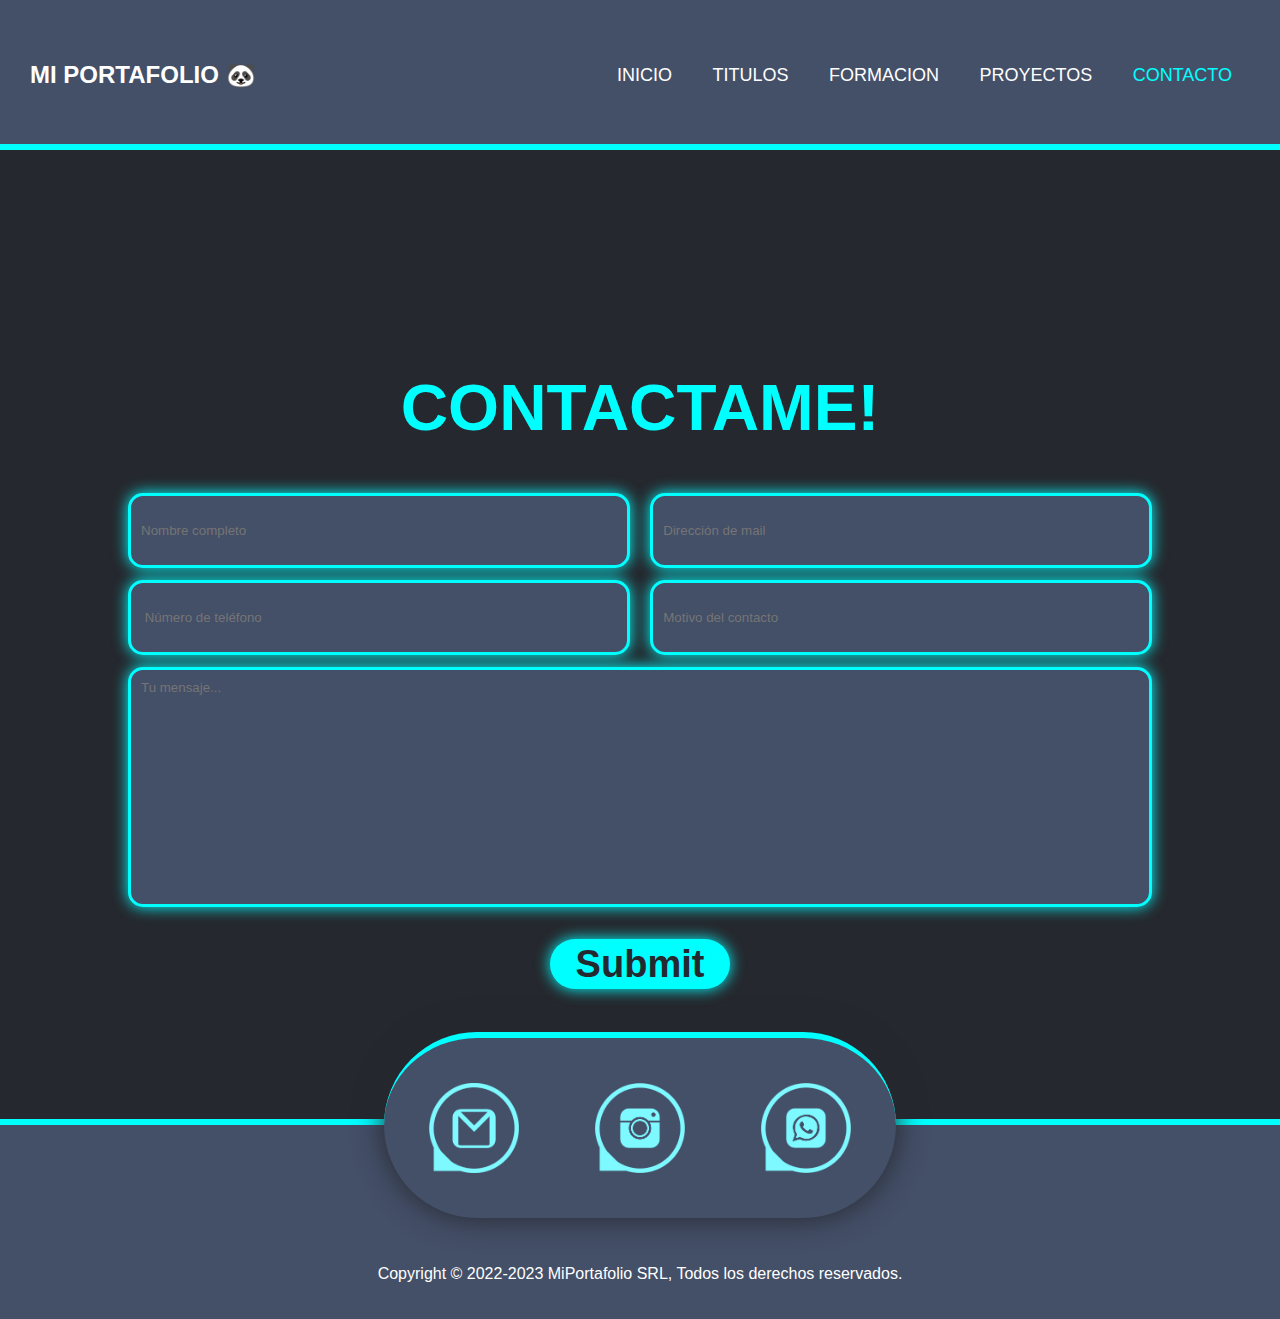
==== pages/contacto.html @ c423d52d "3era PreEntrega" ====
<!DOCTYPE html>
<html lang="es">
<head>
    <head>
        <meta charset="UTF-8">
        <meta http-equiv="X-UA-Compatible" content="IE=edge">
        <meta name="viewport" content="width=device-width, initial-scale=1.0">
        <title>CV Digital - Contacto</title>
        <meta name="description" content="Comunicate conmigo si estas interesado en mis habilidades!">
        <meta name="keywords" content="html,html5,css,css3,contacto,web,google,python,javascript,seo,sass,scss">
        <link rel="stylesheet" href="../scss/styles.css">
        <link rel="icon" href="../imgs/iconPagina.png">
        <link href="https://cdnjs.cloudflare.com/ajax/libs/font-awesome/5.13.0/css/all.min.css" rel="stylesheet">
    </head>
</head>
<body>
    <header>
        <nav>
            <input type="checkbox" id="check">
            <label for="check" class="checkbtn">
                <i class="fas fa-bars"></i>
            </label>
            <a href="#" class="portafolios-contenedor">
                <h2 class="portafolio-logo">MI PORTAFOLIO 🐼</h2>
            </a>
            <ul>
                <li><a href="../index.html">INICIO</a></li>
                <li><a href="../pages/titulos.html">TITULOS</a></li>
                <li><a href="../pages/formacion.html">FORMACION</a></li>
                <li><a href="../pages/proyectos.html">PROYECTOS</a></li>
                <li><a href="#" class="boton-activado">CONTACTO</a></li>
            </ul>
        </nav>
    </header>
    <main>
        <section class="pagina">
    
            <section class="hero-contacto">
    
                <h2 class="formulario-titulo">CONTACTAME!</h2>
    
                <form action="">
                    <div class="contenedor-formulario">
                        <div class="entrada-texto" class="formulario-nombre">
                            <label for="nombre"></label>
                            <input type="text" class="nombre" name="nombre" placeholder="Nombre completo">
                        </div>
    
                        <div class="entrada-texto" class="formulario-email">
                            <label for="email"></label>
                            <input type="email" class="email" name="email" placeholder="Dirección de mail">
                        </div>
    
                        <div class="entrada-texto" class="formulario-numero">
                            <label for="numero"></label>
                            <input type="tel" class="numero" name="numero" placeholder=" Número de teléfono">
                        </div>
    
                        <div class="entrada-texto" class="formulario-motivo">
                            <label for="motivo"></label>
                            <input type="text" class="motivo" name="motivo" placeholder="Motivo del contacto">
                        </div>
    
                        <div class="mensaje-usuario">
                            <label></label>
                            <textarea name="mensaje" placeholder="Tu mensaje..."></textarea>
                        </div>
    
                        <div class="div-button">
                            <input type="submit" class="boton-enviar">
                        </div>
                    </div>
                </form>
    
            </section>
            
        </section>
    </main>
    <footer>
        <div class="logos-redes">
            <a href="mailto:facusecogaitan9@gmail.com" target="_blank"><div class="logo-Gmail" alt="logo gmail"></div></a>
            <a href="https://www.instagram.com/facusg16/?hl=es" target="_blank"><div class="logo-Instagram" alt="logo instagram"></div></a>
            <a href="https://wa.me/5491165777465" target="_blank"><div class="logo-Whatsapp" alt="logo whatsapp"></div></a>
        </div>
        <div class="copyright">
            <p>
                Copyright © 2022-2023 MiPortafolio SRL, Todos los derechos reservados.
            </p>
        </div>
    </footer>
    <script src="https://cdn.jsdelivr.net/npm/bootstrap@5.3.0/dist/js/bootstrap.bundle.min.js" integrity="sha384-geWF76RCwLtnZ8qwWowPQNguL3RmwHVBC9FhGdlKrxdiJJigb/j/68SIy3Te4Bkz" crossorigin="anonymous"></script>
</body>
</html>
---- scss/styles.css ----
@import url("https://fonts.cdnfonts.com/css/ocr-a-extended");
.logo-Whatsapp {
  background: url("../../imgs/Whatsapp.png");
  background-size: contain;
}

.logo-Instagram {
  background: url("../../imgs/Instagram.png");
  background-size: contain;
}

.logo-Gmail {
  background: url("../../imgs/Gmail.png");
  background-size: contain;
}

* {
  margin: 0px;
  padding: 0px;
  box-sizing: border-box;
  text-decoration: none;
  list-style: none;
  font-family: "OCR A Extended", sans-serif;
}

html {
  background-color: #25282E;
  scroll-behavior: smooth;
  margin: auto;
  color: #ffffff;
}

.row::after {
  content: "";
  clear: both;
  display: table;
}

a {
  text-decoration: none;
  color: white;
}

span {
  color: #00FFFF;
}

header {
  height: 150px;
  width: 100vw;
  margin: auto;
  background-color: #444F68;
}
header nav {
  height: 150px;
  width: 100vw;
  background-color: #444F68;
  border-bottom: 6px solid #00FFFF;
  position: fixed;
}
header nav .portafolios-contenedor {
  position: absolute;
  margin-left: 30px;
}
header nav .portafolios-contenedor .portafolio-logo {
  height: 150px;
  display: inline-block;
  line-height: 150px;
  vertical-align: middle;
}
header nav ul {
  margin-right: 30px;
  float: right;
}
header nav ul li {
  display: inline-block;
  line-height: 150px;
  margin: 0 5px;
}
header nav ul li .boton-activado {
  color: #00FFFF;
}
header nav ul li a {
  color: #fff;
  font-size: 18px;
  padding: 7px 13px;
  border-radius: 3px;
  text-transform: uppercase;
}
header nav ul li a:hover {
  color: #00FFFF;
  transition: 0.5s;
}
header .checkbtn {
  font-size: 30px;
  color: #ffffff;
  float: right;
  line-height: 150px;
  margin-right: 40px;
  cursor: pointer;
  display: none;
}
header #check {
  display: none;
}

main {
  max-width: 2000px;
  height: calc(auto + 10vh);
  width: auto;
  margin: auto;
  margin-bottom: 8%;
}

.pagina {
  padding-top: 220px;
  height: auto;
  max-width: 80vw;
  width: 100vw;
  margin: auto;
  display: flex;
}
.pagina .presentacion {
  max-width: 1620px;
  width: 95%;
  height: 500px;
  display: flex;
  margin: auto;
  padding: 10px;
  justify-content: space-between;
}
.pagina .presentacion .contenidoPresentacion {
  height: 100%;
  width: 70%;
  max-width: 1000px;
}
.pagina .presentacion .contenidoPresentacion .contenidoPresentacionPrincipal h1 {
  margin-bottom: 20px;
  font-size: calc(20px + 1.1vw);
}
.pagina .presentacion .contenidoPresentacion .contenidoPresentacionPrincipal h2 {
  margin-bottom: 20px;
  font-size: calc(12px + 1.1vw);
}
.pagina .presentacion .contenidoPresentacion .contenidoPresentacionPrincipal h3 {
  margin-bottom: 20px;
  font-size: calc(15px + 1.1vw);
}
.pagina .presentacion .contenidoPresentacion .contenidoPresentacionPrincipal h3 span {
  margin-bottom: 20px;
  color: #00FFFF;
}
.pagina .presentacion .contenidoPresentacion .contenidoPresentacionPrincipal p {
  margin-bottom: 20px;
  height: auto;
  width: 90%;
  max-width: 887px;
  font-size: calc(10px + 1.1vw);
}
.pagina .presentacion .contenidoPresentacion .cvYRedes {
  max-width: 689px;
  width: 100%;
  height: 90px;
  margin: auto;
}
.pagina .presentacion .contenidoPresentacion .cvYRedes .contenedorCvBotonDescarga {
  height: 60px;
  max-width: 320px;
  width: 100%;
  margin: auto;
}
.pagina .presentacion .contenidoPresentacion .cvYRedes .contenedorCvBotonDescarga a {
  display: flex;
  text-align: center;
  border: 3px solid #00FFFF;
  border-radius: 12px;
  background-color: #444F68;
  padding: 10px;
}
.pagina .presentacion .contenidoPresentacion .cvYRedes .contenedorCvBotonDescarga a h3 {
  display: flex;
  margin: auto;
  font-size: 20px;
}
.pagina .presentacion .fotoDePerfil img {
  height: auto;
  width: 100%;
  max-width: 500px;
  border-radius: 270px;
  border: 5px solid #00FFFF;
  box-shadow: 0px 0px 30px #00FFFF;
}
.pagina .hero-contacto {
  width: 100%;
  height: 90%;
  max-width: 1250px;
  margin: auto;
}
.pagina .hero-contacto .formulario-titulo {
  font-size: calc(40px + 2vw);
  font-weight: 600;
  color: #00FFFF;
  margin-bottom: 3rem;
  text-align: center;
}
.pagina .hero-contacto form .contenedor-formulario {
  display: flex;
  flex-wrap: wrap;
  justify-content: space-between;
}
.pagina .hero-contacto form .contenedor-formulario .entrada-texto {
  display: flex;
  flex-wrap: wrap;
  width: 50%;
  padding-bottom: 12px;
}
.pagina .hero-contacto form .contenedor-formulario .entrada-texto:nth-child(2n) {
  justify-content: end;
}
.pagina .hero-contacto form .contenedor-formulario .entrada-texto input {
  height: 75px;
  background-color: #444F68;
  width: 98%;
  border-radius: 15px;
  border: 3px solid #00FFFF;
  padding: 0 10px;
  box-shadow: 0px 0px 15px #00FFFF;
}
.pagina .hero-contacto form .contenedor-formulario .mensaje-usuario {
  width: 100%;
}
.pagina .hero-contacto form .contenedor-formulario .mensaje-usuario textarea {
  padding: 10px 10px;
  resize: none;
  border-radius: 15px;
  width: 100%;
  border: 3px solid #00FFFF;
  box-shadow: 0px 0px 15px #00FFFF;
  height: 240px;
  max-height: 240px;
  background-color: #444F68;
  max-width: 1250px;
}
.pagina .hero-contacto form .contenedor-formulario .div-button {
  display: flex;
  width: 180px;
  height: 50px;
  margin: auto;
  margin-top: 28px;
  margin-bottom: 28px;
}
.pagina .hero-contacto form .contenedor-formulario .div-button .boton-enviar {
  width: 100%;
  height: 100%;
  text-align: center;
  font-size: 38px;
  color: #25282E;
  border-radius: 50px;
  border: #00FFFF;
  background-color: #00FFFF;
  box-shadow: 0px 0px 15px #00FFFF;
  cursor: pointer;
  font-weight: 800;
  transition: 300ms;
}

footer {
  background-color: #444F68;
  height: 200px;
  width: 100vw;
  display: block;
  position: relative;
  border-top: 6px solid #00FFFF;
  margin-top: 90px;
  z-index: -1;
}
footer .logos-redes {
  width: 40%;
  min-width: 400px;
  max-width: 550px;
  border-radius: 200px;
  border-top: 6px solid #00FFFF;
  background-color: #444F68;
  display: flex;
  box-shadow: 0px 0px 30px #25282E;
  justify-content: space-between;
  padding: 45px;
  position: absolute;
  transform: translate(-50%, -50%);
  top: 0;
  left: 50%;
}
footer .logos-redes div {
  color: #00FFFF;
  display: block;
  width: 90px;
  height: 90px;
}
footer p {
  width: 70%;
  margin: auto;
  margin-top: 2rem;
  text-align: center;
  display: block;
  position: absolute;
  transform: translate(-50%, -50%);
  top: 60%;
  left: 50%;
}

@media (max-width: 1150px) {
  .portafolios-contenedor {
    margin-left: 20px;
  }
  nav ul li a {
    font-size: 16px;
  }
  .pagina {
    padding-top: 10%;
    padding-bottom: 100px;
  }
  .heroPresentacion {
    height: 80%;
    width: 100%;
    display: flex;
    text-align: center;
    margin: auto;
  }
  .contenidoPresentacion {
    height: auto;
    margin: auto;
    max-width: none;
    width: 90%;
    text-align: center;
  }
  .contenidoPresentacion p {
    max-width: none;
    width: 80%;
    margin: auto;
  }
  .contenedorCvBotonDescarga {
    display: block;
    margin: auto;
    width: 50%;
    max-width: 2000px;
  }
  .contenedorCvBotonDescarga a {
    padding: 10px 20px;
    font-size: 40px;
  }
  .contenedorCvBotonDescarga a h3 {
    font-size: 18px;
  }
  .presentacion {
    width: 100%;
    height: auto;
    display: block;
  }
  .cvYRedes {
    display: block;
    margin: auto;
    height: 60px;
    width: 100%;
    margin-bottom: 90px;
  }
  .fotoDePerfil img {
    display: none;
  }
}
@media (max-width: 960px) {
  nav #check:checked ~ ul {
    left: 0;
  }
  nav .checkbtn {
    display: block;
  }
  nav ul {
    position: fixed;
    width: 100%;
    height: 100vh;
    background-color: #444F68;
    top: 150px;
    left: -100%;
    text-align: center;
    transition: all 0.3s;
    z-index: 3;
  }
  nav ul li {
    width: 100%;
    height: 30px;
    display: block;
    margin: 50px 0;
    line-height: 30px;
  }
  nav ul li a {
    font-size: 20px;
  }
  nav ul li a:hover {
    background: none;
    color: #00FFFF;
  }
  .portafolios-class {
    margin-left: 40px;
    display: block;
  }
}/*# sourceMappingURL=styles.css.map */
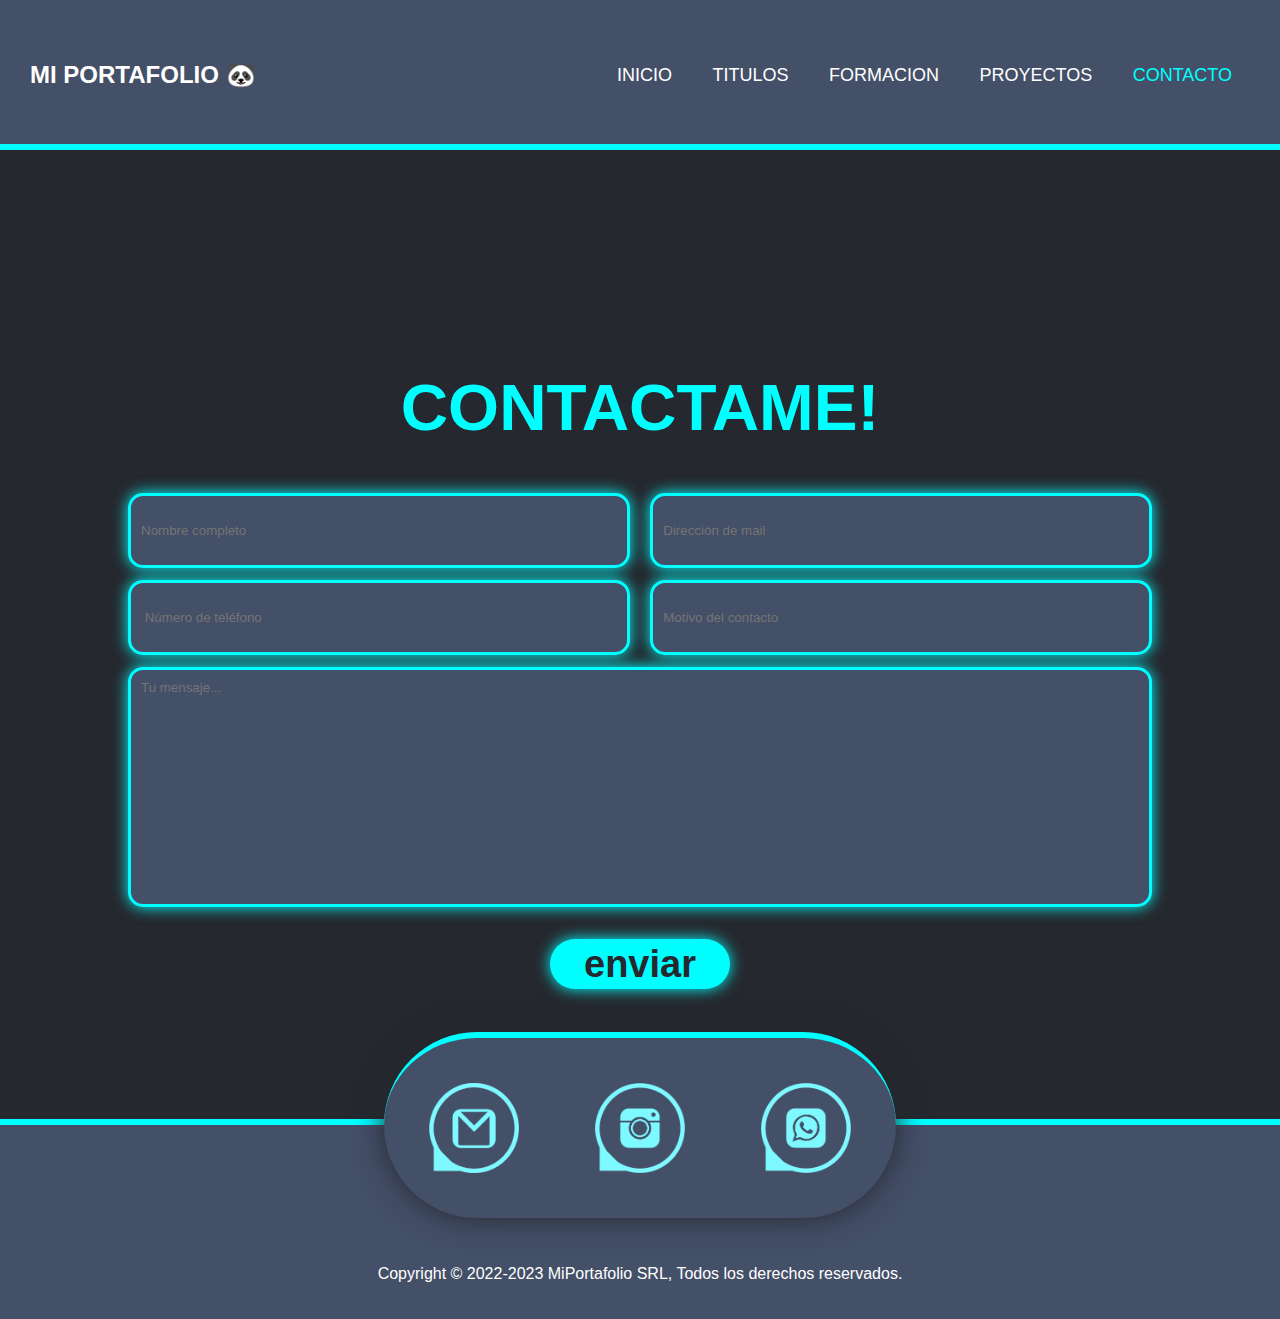
==== commit 5533b160: "arreglos" ====
--- a/pages/contacto.html
+++ b/pages/contacto.html
@@ -5,7 +5,7 @@
         <meta charset="UTF-8">
         <meta http-equiv="X-UA-Compatible" content="IE=edge">
         <meta name="viewport" content="width=device-width, initial-scale=1.0">
-        <title>CV Digital - Contacto</title>
+        <title>Portafolio Web - Contacto</title>
         <meta name="description" content="Comunicate conmigo si estas interesado en mis habilidades!">
         <meta name="keywords" content="html,html5,css,css3,contacto,web,google,python,javascript,seo,sass,scss">
         <link rel="stylesheet" href="../scss/styles.css">
@@ -67,7 +67,7 @@
                         </div>
     
                         <div class="div-button">
-                            <input type="submit" class="boton-enviar">
+                            <input type="submit" class="boton-enviar" value="enviar">
                         </div>
                     </div>
                 </form>
--- a/scss/styles.css
+++ b/scss/styles.css
@@ -1,16 +1,16 @@
 @import url("https://fonts.cdnfonts.com/css/ocr-a-extended");
 .logo-Whatsapp {
-  background: url("../../imgs/Whatsapp.png");
+  background: url("../imgs/Whatsapp.png");
   background-size: contain;
 }
 
 .logo-Instagram {
-  background: url("../../imgs/Instagram.png");
+  background: url("../imgs/Instagram.png");
   background-size: contain;
 }
 
 .logo-Gmail {
-  background: url("../../imgs/Gmail.png");
+  background: url("../imgs/Gmail.png");
   background-size: contain;
 }
 
@@ -114,12 +114,56 @@
 
 .pagina {
   padding-top: 220px;
+  width: 80vw;
+  max-width: 2000px;
   height: auto;
-  max-width: 80vw;
+  margin: auto;
+}
+
+footer {
+  background-color: #444F68;
+  height: 200px;
   width: 100vw;
-  margin: auto;
-  display: flex;
-}
+  display: block;
+  position: relative;
+  border-top: 6px solid #00FFFF;
+  margin-top: 90px;
+  z-index: -1;
+}
+footer .logos-redes {
+  width: 40%;
+  min-width: 400px;
+  max-width: 550px;
+  border-radius: 200px;
+  border-top: 6px solid #00FFFF;
+  background-color: #444F68;
+  display: flex;
+  box-shadow: 0px 0px 30px #25282E;
+  justify-content: space-between;
+  padding: 45px;
+  position: absolute;
+  transform: translate(-50%, -50%);
+  top: 0;
+  left: 50%;
+}
+footer .logos-redes div {
+  color: #00FFFF;
+  display: block;
+  width: 90px;
+  height: 90px;
+}
+footer p {
+  width: 70%;
+  margin: auto;
+  margin-top: 2rem;
+  text-align: center;
+  display: block;
+  position: absolute;
+  transform: translate(-50%, -50%);
+  top: 60%;
+  left: 50%;
+}
+
 .pagina .presentacion {
   max-width: 1620px;
   width: 95%;
@@ -190,6 +234,7 @@
   border: 5px solid #00FFFF;
   box-shadow: 0px 0px 30px #00FFFF;
 }
+
 .pagina .hero-contacto {
   width: 100%;
   height: 90%;
@@ -264,50 +309,6 @@
   transition: 300ms;
 }
 
-footer {
-  background-color: #444F68;
-  height: 200px;
-  width: 100vw;
-  display: block;
-  position: relative;
-  border-top: 6px solid #00FFFF;
-  margin-top: 90px;
-  z-index: -1;
-}
-footer .logos-redes {
-  width: 40%;
-  min-width: 400px;
-  max-width: 550px;
-  border-radius: 200px;
-  border-top: 6px solid #00FFFF;
-  background-color: #444F68;
-  display: flex;
-  box-shadow: 0px 0px 30px #25282E;
-  justify-content: space-between;
-  padding: 45px;
-  position: absolute;
-  transform: translate(-50%, -50%);
-  top: 0;
-  left: 50%;
-}
-footer .logos-redes div {
-  color: #00FFFF;
-  display: block;
-  width: 90px;
-  height: 90px;
-}
-footer p {
-  width: 70%;
-  margin: auto;
-  margin-top: 2rem;
-  text-align: center;
-  display: block;
-  position: absolute;
-  transform: translate(-50%, -50%);
-  top: 60%;
-  left: 50%;
-}
-
 @media (max-width: 1150px) {
   .portafolios-contenedor {
     margin-left: 20px;
@@ -403,4 +404,12 @@
     margin-left: 40px;
     display: block;
   }
+  footer .logos-redes {
+    width: 30%;
+    min-width: 300px;
+  }
+  footer .logos-redes div {
+    width: 60px;
+    height: 60px;
+  }
 }/*# sourceMappingURL=styles.css.map */